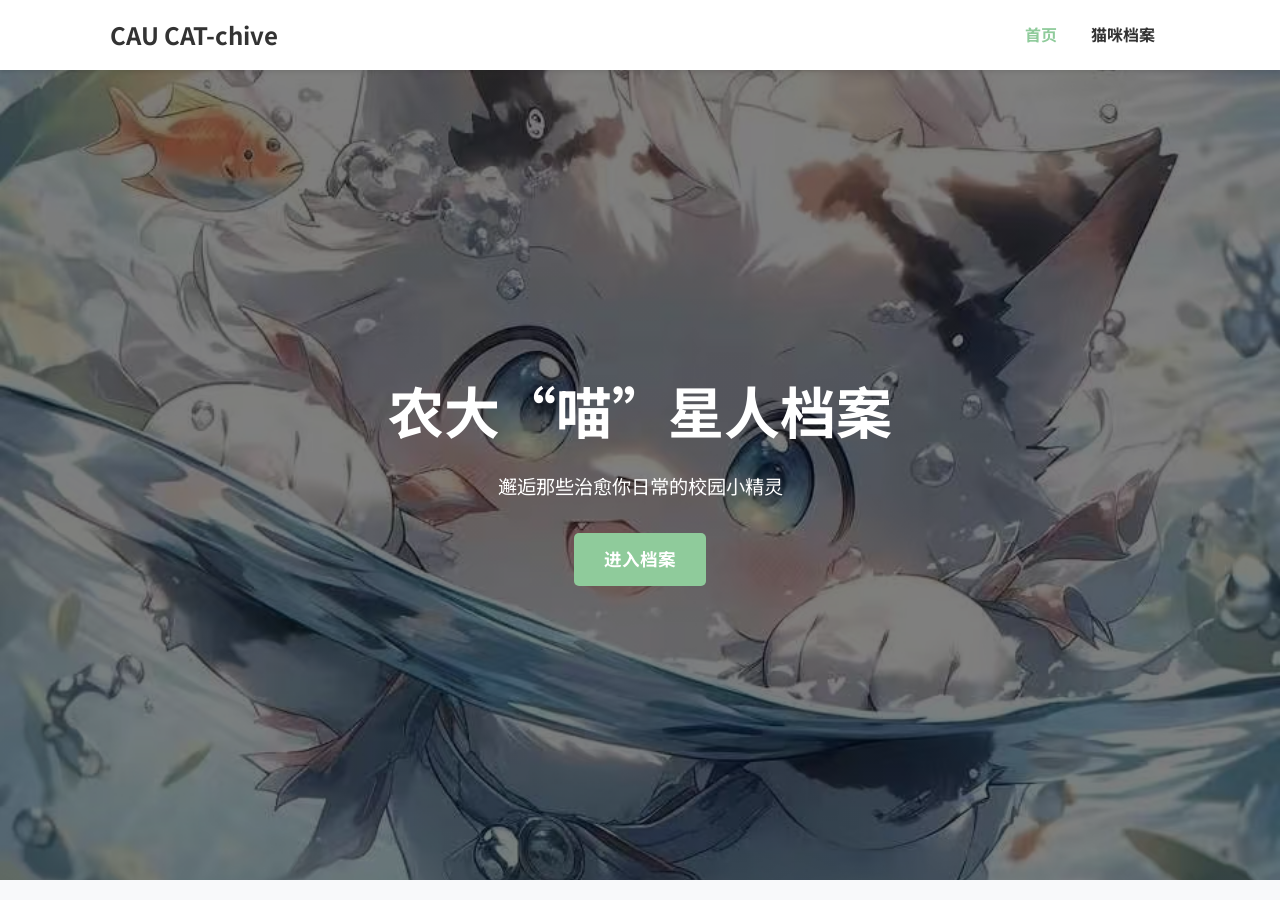
==== index.html @ 64cd2632 "first commit" ====
<!DOCTYPE html>
<html lang="zh-CN">
<head>
    <meta charset="UTF-8">
    <meta name="viewport" content="width=device-width, initial-scale=1.0">
    <title>农大“喵”星人档案</title>
    <link rel="stylesheet" href="css/style.css">
</head>
<body>
    <!-- 导航栏 -->
    <header class="navbar">
        <div class="container">
            <a href="index.html" class="logo">CAU CAT-chive</a>
            <nav class="nav-links">
                <a href="index.html" class="active">首页</a>
                <a href="archive.html">猫咪档案</a>
                <!-- <a href="guide.html">关怀指南</a> -->
            </nav>
        </div>
    </header>

    <!-- 主体内容：英雄区域 -->
    <main>
        <section class="hero">
            <h1>农大“喵”星人档案</h1>
            <p>邂逅那些治愈你日常的校园小精灵</p>
            <a href="archive.html" class="btn">进入档案</a>
        </section>
    </main>
</body>
</html>
---- css/style.css ----
/* css/style.css */

/* --- 1. 全局与基础样式 --- */

/* 引入一个更美观的免费中文字体，瞬间提升气质 */
@import url('https://fonts.googleapis.com/css2?family=Noto+Sans+SC:wght@400;700&display=swap');

* {
    margin: 0;
    padding: 0;
    box-sizing: border-box;
}

body {
    font-family: 'Noto Sans SC', sans-serif; /* 应用字体 */
    background-color: #f8f9fa; /* 温和的背景色 */
    color: #333;
    line-height: 1.6;
}

.container {
    max-width: 1100px;
    margin: auto;
    padding: 0 20px;
}

a {
    text-decoration: none;
    color: #5b9279; /* 统一的链接颜色 */
}

/* --- 2. 导航栏样式 --- */
.navbar {
    background: #fff;
    padding: 1rem 0;
    box-shadow: 0 2px 5px rgba(0,0,0,0.1);
    position: sticky; /* 导航栏滚动时固定在顶部 */
    top: 0;
    z-index: 100;
}

.navbar .container {
    display: flex;
    justify-content: space-between;
    align-items: center;
}

.navbar .logo {
    font-size: 1.5rem;
    font-weight: 700;
    color: #333;
}

.navbar .nav-links a {
    color: #333;
    padding: 0 15px;
    font-weight: 700;
    transition: color 0.3s ease;
}

.navbar .nav-links a:hover,
.navbar .nav-links a.active {
    color: #8fcb9b; /* 悬停和当前页面的高亮色 */
}

/* --- 3. 首页 (index.html) 样式 --- */
.hero {
    height: 90vh;
    background: linear-gradient(rgba(0, 0, 0, 0.5), rgba(0, 0, 0, 0.5)), url('../images/hero-bg.jpg') no-repeat center center/cover;
    color: #fff;
    display: flex;
    flex-direction: column;
    justify-content: center;
    align-items: center;
    text-align: center;
}

.hero h1 {
    font-size: 3.5rem;
    margin-bottom: 1rem;
}

.hero p {
    font-size: 1.2rem;
    margin-bottom: 2rem;
}

.btn {
    display: inline-block;
    background: #8fcb9b;
    color: #fff;
    padding: 12px 30px;
    border-radius: 5px;
    font-size: 1.1rem;
    font-weight: 700;
    transition: background 0.3s ease;
}

.btn:hover {
    background: #5b9279;
}

/* --- 4. 档案总览页 (archive.html) 样式 --- */
.page-header {
    padding: 4rem 0;
    text-align: center;
    background: #e9ecef;
}

.cat-grid {
    display: grid;
    /* 【出彩点】使用Grid布局创建响应式网格 */
    grid-template-columns: repeat(auto-fit, minmax(300px, 1fr));
    gap: 2rem;
    padding: 3rem 0;
}

.cat-card {
    background: #fff;
    border-radius: 8px;
    box-shadow: 0 2px 10px rgba(0,0,0,0.08);
    overflow: hidden;
    display: block; /* 让整个卡片可点击 */
    color: #333;
    /* 【出彩点】为悬停动画做准备 */
    transition: transform 0.3s ease, box-shadow 0.3s ease;
}

/* 【出彩点】卡片悬停效果，可在报告中重点说明 */
.cat-card:hover {
    transform: translateY(-8px);
    box-shadow: 0 8px 20px rgba(0,0,0,0.12);
}

.cat-card img {
    width: 100%;
    height: 220px;
    object-fit: cover; /* 保证图片不变形 */
}

.card-content {
    padding: 1.5rem;
}

.card-content h3 {
    margin-bottom: 0.5rem;
}

.card-content .tags {
    margin-top: 1rem;
}

.card-content .tags span {
    display: inline-block;
    background: #e9ecef;
    color: #555;
    padding: 4px 10px;
    border-radius: 15px;
    font-size: 0.8rem;
    margin-right: 5px;
}

/* --- 5. 猫咪详情页 (cat_A.html) 样式 --- */
.cat-detail-layout {
    display: flex;
    gap: 3rem;
    padding: 3rem 0;
}

.cat-gallery {
    flex: 1; /* 占据一半空间 */
}

.cat-gallery .main-img {
    width: 100%;
    border-radius: 8px;
    margin-bottom: 1rem;
}

.cat-info {
    flex: 1; /* 占据另一半空间 */
}

.cat-info h1 {
    font-size: 2.5rem;
    margin-bottom: 0.5rem;
}

.cat-info .profile-card {
    background: #fff;
    padding: 1.5rem;
    border-radius: 8px;
    margin-top: 2rem;
    border-left: 5px solid #8fcb9b;
}

.cat-info .profile-card p {
    margin-bottom: 0.5rem;
}

.cat-info .story {
    margin-top: 2rem;
}

.back-link {
    display: inline-block;
    margin: 2rem 0;
    font-weight: 700;
}

/* --- 6. 响应式设计 --- */
/* 当屏幕宽度小于768px时应用这些样式 */
@media(max-width: 768px) {
    .hero h1 {
        font-size: 2.5rem;
    }

    .cat-detail-layout {
        flex-direction: column; /* 详情页的两栏变为上下堆叠 */
    }
}
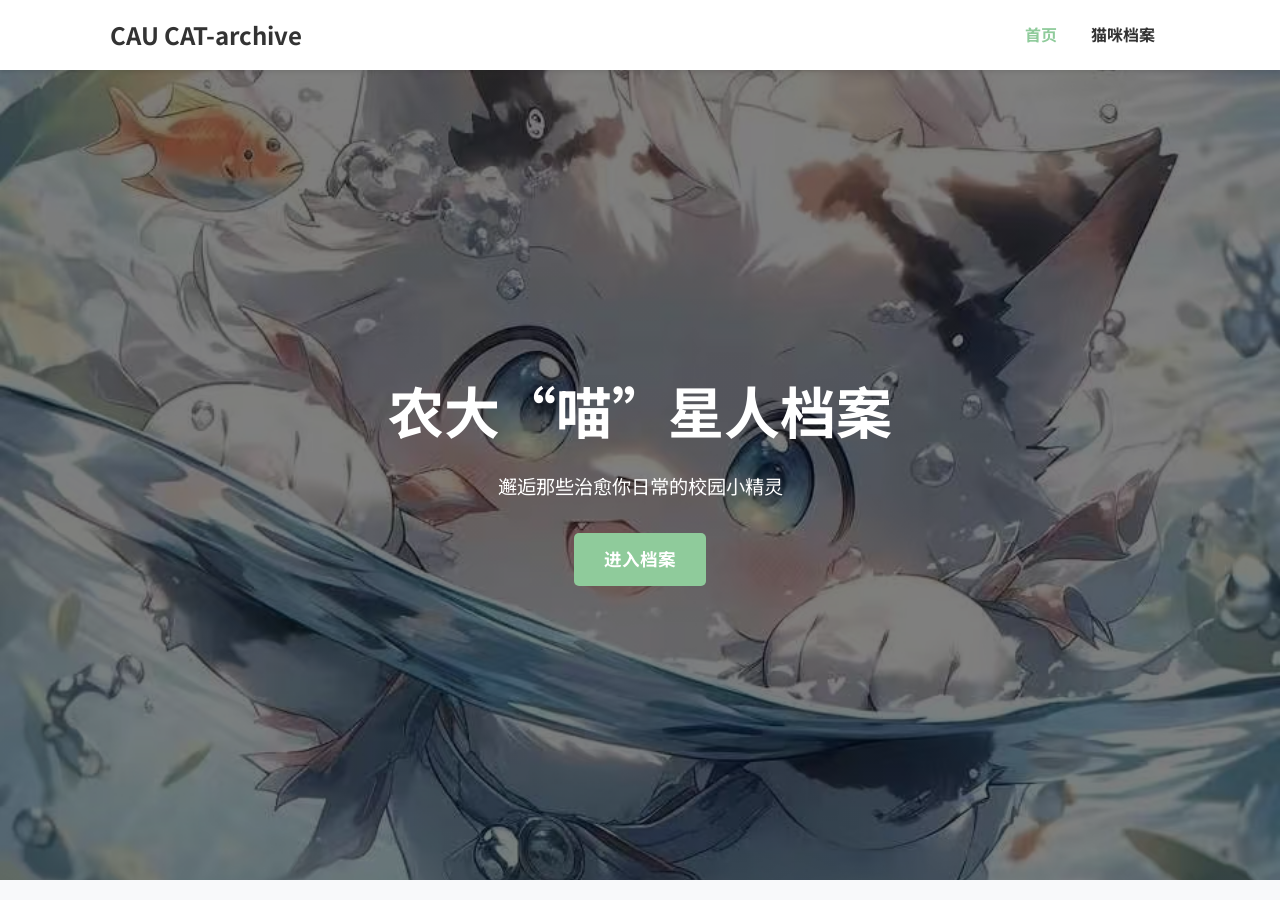
==== commit c739a133: "进行了部分完善，增加了缩略图" ====
--- a/index.html
+++ b/index.html
@@ -10,7 +10,7 @@
     <!-- 导航栏 -->
     <header class="navbar">
         <div class="container">
-            <a href="index.html" class="logo">CAU CAT-chive</a>
+            <a href="index.html" class="logo">CAU CAT-archive</a>
             <nav class="nav-links">
                 <a href="index.html" class="active">首页</a>
                 <a href="archive.html">猫咪档案</a>
--- a/css/style.css
+++ b/css/style.css
@@ -219,3 +219,33 @@
         flex-direction: column; /* 详情页的两栏变为上下堆叠 */
     }
 }
+
+/* --- 补充：缩略图样式 --- */
+.cat-gallery {
+    /* 确保缩略图容器有合适的布局上下文 */
+    display: flex;
+    flex-direction: column;
+    gap: 1rem;
+}
+
+.cat-gallery .thumb-img {
+    width: 80px; /* 固定缩略图宽度 */
+    height: 80px; /* 固定缩略图高度 */
+    object-fit: cover; /* 保持图片比例，避免拉伸 */
+    border-radius: 4px; /* 轻微圆角，增加美观度 */
+    cursor: pointer; /* 鼠标悬停时显示手型，提示可点击 */
+    border: 2px solid transparent; /* 预留边框空间，避免点击时布局跳动 */
+    transition: all 0.3s ease; /* 平滑过渡效果 */
+}
+
+/* 选中的缩略图高亮效果 */
+.cat-gallery .thumb-img.active {
+    border-color: #8fcb9b; /* 用主题色标记当前选中的缩略图 */
+}
+
+/* 缩略图容器，用于横向排列缩略图 */
+.cat-gallery .thumb-container {
+    display: flex;
+    gap: 0.5rem; /* 缩略图之间的间距 */
+    flex-wrap: wrap; /* 当缩略图数量多时自动换行 */
+}
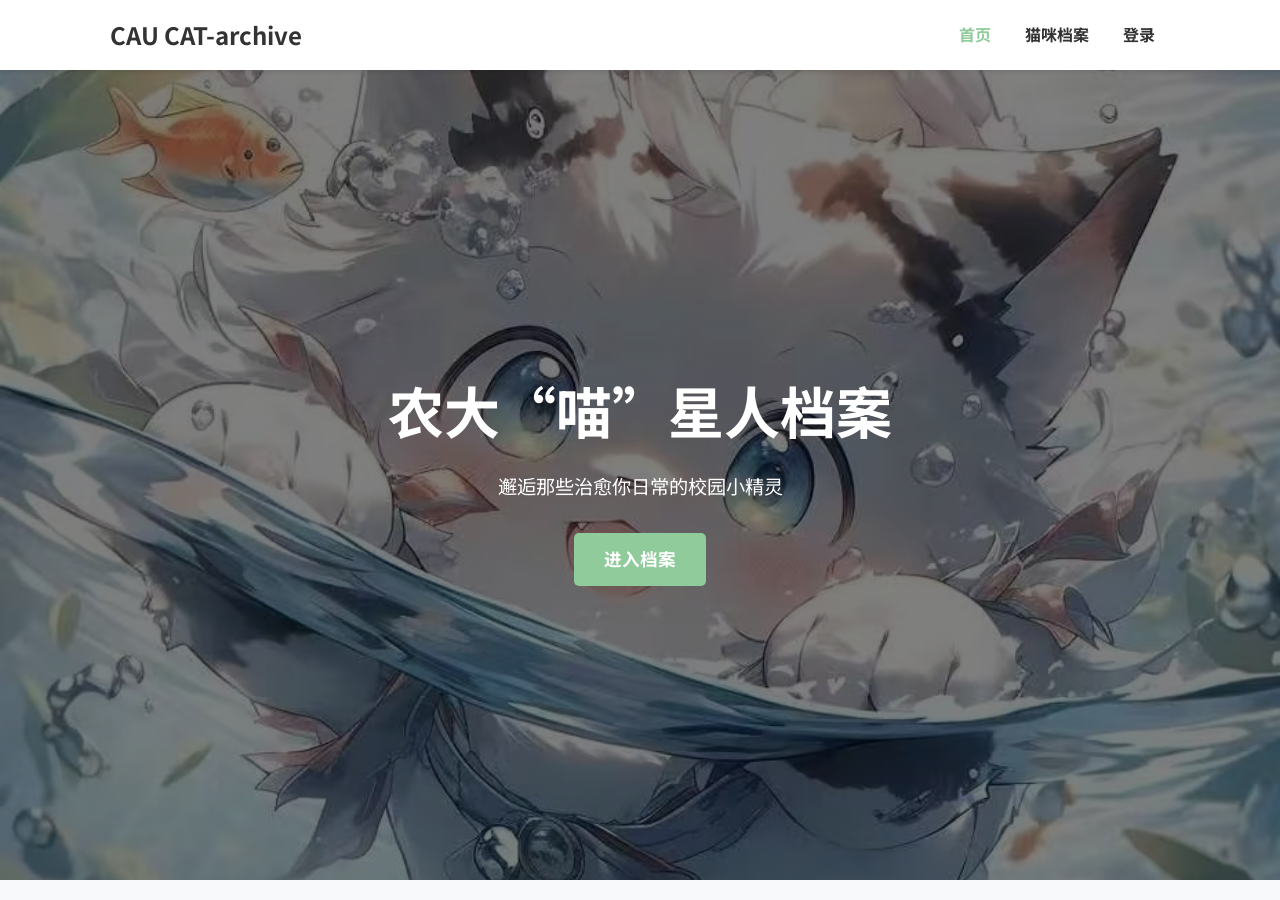
==== commit 32fb20f0: "新增了登录界面" ====
--- a/index.html
+++ b/index.html
@@ -14,7 +14,7 @@
             <nav class="nav-links">
                 <a href="index.html" class="active">首页</a>
                 <a href="archive.html">猫咪档案</a>
-                <!-- <a href="guide.html">关怀指南</a> -->
+                <a href="login.html">登录</a> <!-- 登录页面链接 -->
             </nav>
         </div>
     </header>
--- a/css/style.css
+++ b/css/style.css
@@ -248,4 +248,51 @@
     display: flex;
     gap: 0.5rem; /* 缩略图之间的间距 */
     flex-wrap: wrap; /* 当缩略图数量多时自动换行 */
-}+}
+
+/* 7.登录页面样式 */
+#login-page {
+    background-color: #f8f9fa;
+    padding: 2rem;
+    border-radius: 8px;
+    width: 300px;
+    margin: 50px auto;
+    box-shadow: 0 4px 12px rgba(0,0,0,0.1);
+}
+
+#login-page h2 {
+    text-align: center;
+    margin-bottom: 1.5rem;
+}
+
+#login-page form {
+    display: flex;
+    flex-direction: column;
+    gap: 1rem;
+}
+
+#login-page label {
+    font-weight: bold;
+}
+
+#login-page input {
+    padding: 0.8rem;
+    font-size: 1rem;
+    border: 1px solid #ccc;
+    border-radius: 4px;
+}
+
+#login-page button {
+    background-color: #8fcb9b;
+    color: #fff;
+    border: none;
+    padding: 0.8rem;
+    border-radius: 4px;
+    cursor: pointer;
+    font-weight: bold;
+    transition: background 0.3s;
+}
+
+#login-page button:hover {
+    background-color: #5b9279;
+}
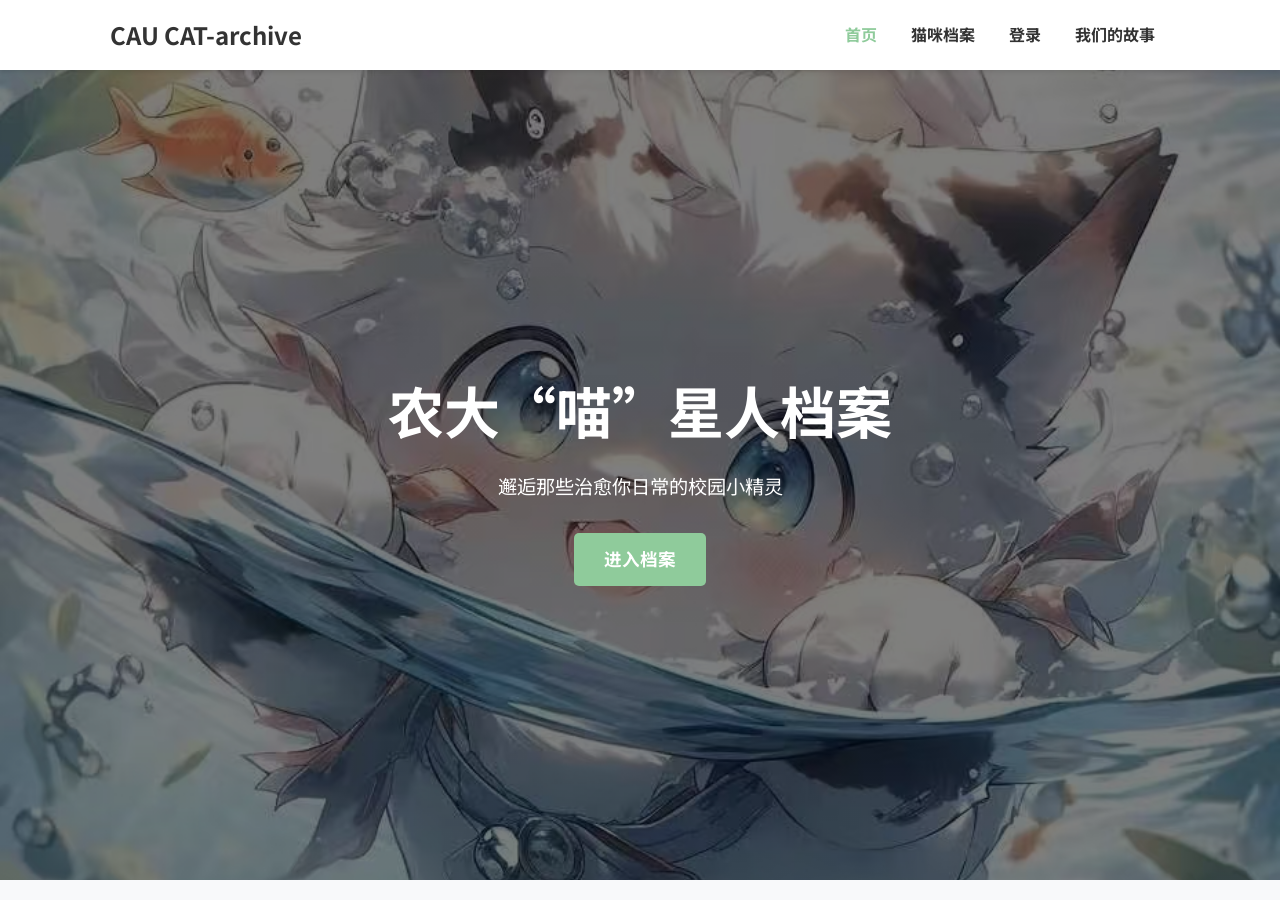
==== commit 5d53b423: "加入了我们的故事" ====
--- a/index.html
+++ b/index.html
@@ -14,7 +14,8 @@
             <nav class="nav-links">
                 <a href="index.html" class="active">首页</a>
                 <a href="archive.html">猫咪档案</a>
-                <a href="login.html">登录</a> <!-- 登录页面链接 -->
+                <a href="login.html">登录</a> 
+                <a href="about.html">我们的故事</a>
             </nav>
         </div>
     </header>
--- a/css/style.css
+++ b/css/style.css
@@ -296,3 +296,60 @@
 #login-page button:hover {
     background-color: #5b9279;
 }
+
+
+
+
+/* 关于我们页面 */
+#about-page {
+    background-color: #fff;
+    padding: 2rem;
+    margin: 2rem auto;
+    max-width: 1000px;
+    border-radius: 8px;
+    box-shadow: 0 4px 12px rgba(0,0,0,0.1);
+    text-align: center;
+}
+
+#about-page h1 {
+    font-size: 2.5rem;
+    color: #5b9279;
+    margin-bottom: 1.5rem;
+}
+
+.about-section {
+    margin-bottom: 2rem;
+    text-align: left;
+}
+
+.about-section h2 {
+    font-size: 1.8rem;
+    color: #8fcb9b;
+    margin-bottom: 1rem;
+}
+
+.about-section p {
+    font-size: 1.1rem;
+    line-height: 1.8;
+    color: #555;
+}
+
+.about-section ul {
+    list-style-type: none;
+    padding: 0;
+}
+
+.about-section ul li {
+    font-size: 1.1rem;
+    color: #555;
+    margin-bottom: 0.5rem;
+}
+
+/* 页脚样式 */
+footer {
+    background-color: #333;
+    color: #fff;
+    padding: 1rem;
+    text-align: center;
+    margin-top: 3rem;
+}
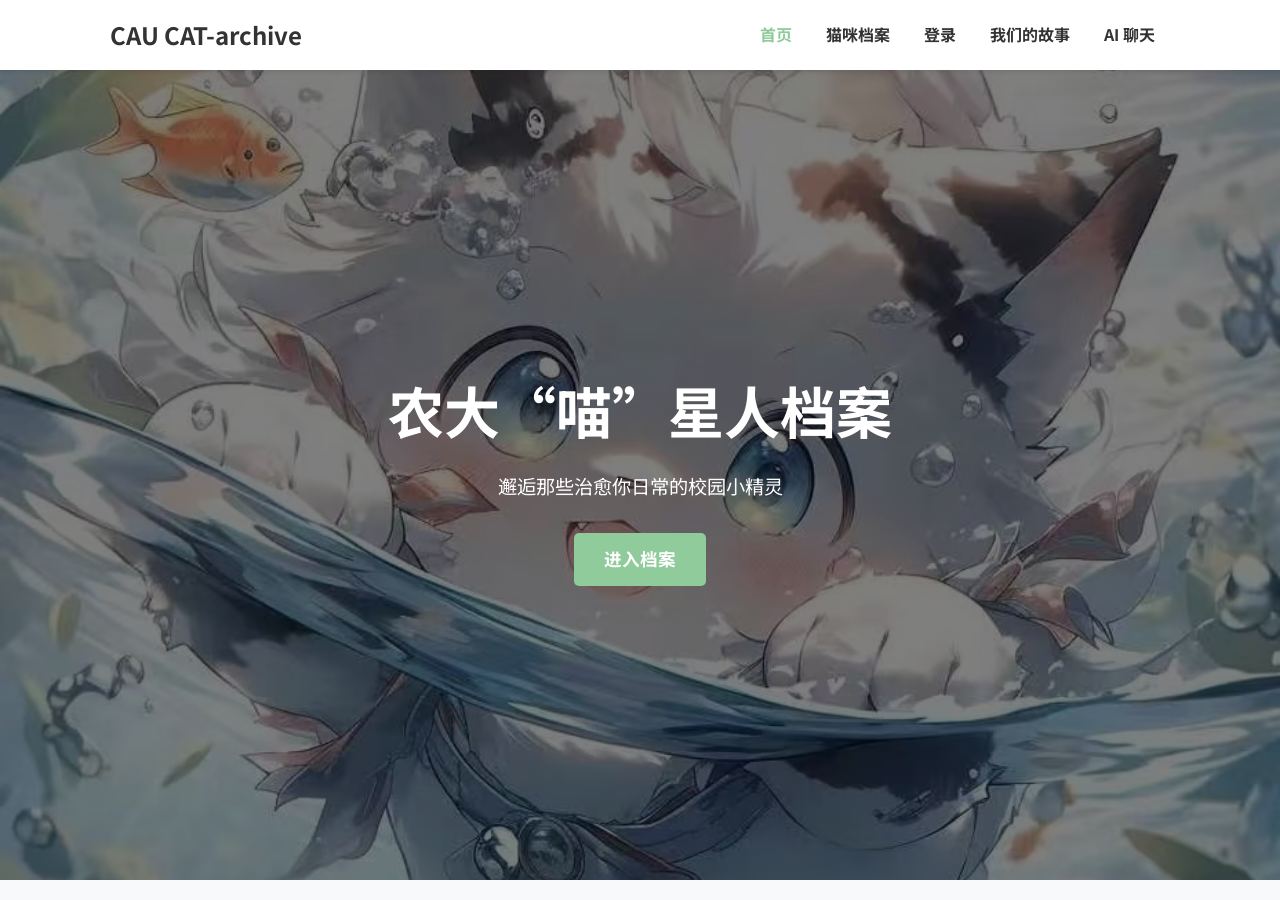
==== commit f477ca4e: "接入了ai模型" ====
--- a/index.html
+++ b/index.html
@@ -16,6 +16,8 @@
                 <a href="archive.html">猫咪档案</a>
                 <a href="login.html">登录</a> 
                 <a href="about.html">我们的故事</a>
+                <a href="chat.html">AI 聊天</a>
+
             </nav>
         </div>
     </header>
